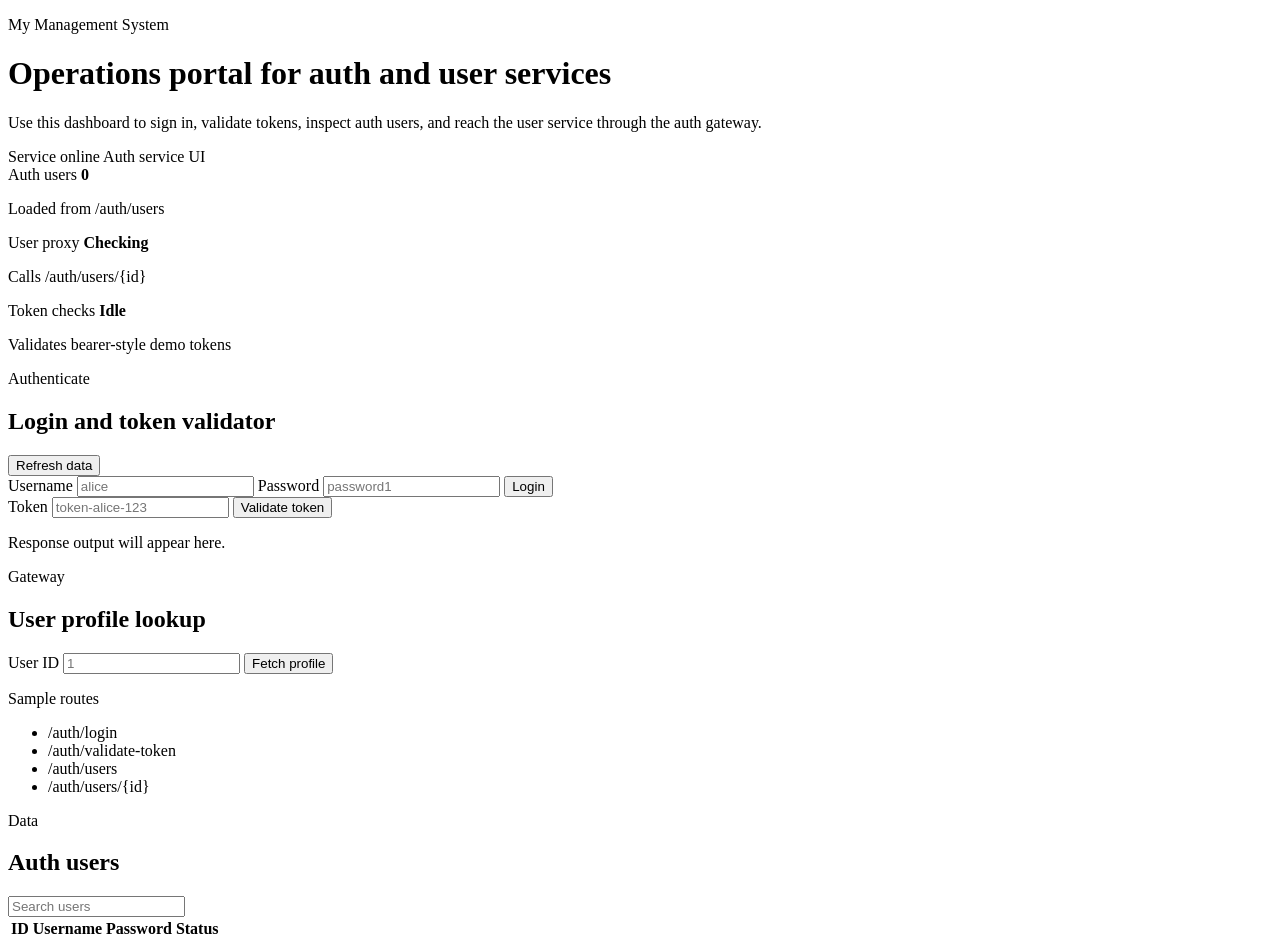
==== auth-service/src/main/resources/static/index.html @ 75fc6bb7 "Add auth service UI" ====
<!doctype html>
<html lang="en">
<head>
  <meta charset="UTF-8" />
  <meta name="viewport" content="width=device-width, initial-scale=1.0" />
  <title>Management Portal</title>
  <link rel="preconnect" href="https://fonts.googleapis.com" />
  <link rel="preconnect" href="https://fonts.gstatic.com" crossorigin />
  <link href="https://fonts.googleapis.com/css2?family=Manrope:wght@400;500;700;800&family=Space+Grotesk:wght@500;700&display=swap" rel="stylesheet" />
  <link rel="stylesheet" href="/styles.css" />
</head>
<body>
  <div class="bg-orb orb-a"></div>
  <div class="bg-orb orb-b"></div>
  <div class="grain"></div>

  <main class="app-shell">
    <header class="topbar card">
      <div>
        <p class="eyebrow">My Management System</p>
        <h1>Operations portal for auth and user services</h1>
        <p class="lede">
          Use this dashboard to sign in, validate tokens, inspect auth users, and reach the user service through the auth gateway.
        </p>
      </div>
      <div class="topbar-meta">
        <span class="pill pill-live" id="serviceState">Service online</span>
        <span class="pill">Auth service UI</span>
      </div>
    </header>

    <section class="stats-grid">
      <article class="card stat-card">
        <span class="stat-label">Auth users</span>
        <strong id="authUserCount" class="stat-value">0</strong>
        <p class="stat-note">Loaded from <span>/auth/users</span></p>
      </article>
      <article class="card stat-card">
        <span class="stat-label">User proxy</span>
        <strong id="proxyState" class="stat-value status-warn">Checking</strong>
        <p class="stat-note">Calls <span>/auth/users/{id}</span></p>
      </article>
      <article class="card stat-card">
        <span class="stat-label">Token checks</span>
        <strong id="tokenState" class="stat-value status-warn">Idle</strong>
        <p class="stat-note">Validates bearer-style demo tokens</p>
      </article>
    </section>

    <section class="workspace-grid">
      <section class="card panel panel-hero">
        <div class="panel-head">
          <div>
            <p class="section-kicker">Authenticate</p>
            <h2>Login and token validator</h2>
          </div>
          <button id="refreshBtn" class="btn btn-secondary" type="button">Refresh data</button>
        </div>

        <div class="auth-grid">
          <form id="loginForm" class="stack">
            <label>
              Username
              <input id="loginUsername" type="text" placeholder="alice" autocomplete="username" required />
            </label>
            <label>
              Password
              <input id="loginPassword" type="password" placeholder="password1" autocomplete="current-password" required />
            </label>
            <button class="btn btn-primary" type="submit">Login</button>
          </form>

          <form id="tokenForm" class="stack">
            <label>
              Token
              <input id="tokenInput" type="text" placeholder="token-alice-123" />
            </label>
            <button class="btn btn-secondary" type="submit">Validate token</button>
          </form>
        </div>

        <div class="response-box" id="responseBox">
          <p class="response-empty">Response output will appear here.</p>
        </div>
      </section>

      <aside class="card panel panel-side">
        <div class="panel-head compact">
          <div>
            <p class="section-kicker">Gateway</p>
            <h2>User profile lookup</h2>
          </div>
        </div>

        <form id="lookupForm" class="stack">
          <label>
            User ID
            <input id="lookupId" type="number" min="1" placeholder="1" />
          </label>
          <button class="btn btn-primary" type="submit">Fetch profile</button>
        </form>

        <div class="mini-card">
          <p class="mini-title">Sample routes</p>
          <ul class="route-list">
            <li>/auth/login</li>
            <li>/auth/validate-token</li>
            <li>/auth/users</li>
            <li>/auth/users/{id}</li>
          </ul>
        </div>
      </aside>
    </section>

    <section class="card panel">
      <div class="panel-head">
        <div>
          <p class="section-kicker">Data</p>
          <h2>Auth users</h2>
        </div>
        <input id="searchInput" class="search" type="search" placeholder="Search users" />
      </div>

      <div class="table-wrap">
        <table>
          <thead>
            <tr>
              <th>ID</th>
              <th>Username</th>
              <th>Password</th>
              <th>Status</th>
            </tr>
          </thead>
          <tbody id="usersTable"></tbody>
        </table>
      </div>
    </section>
  </main>

  <script src="/app.js"></script>
</body>
</html>
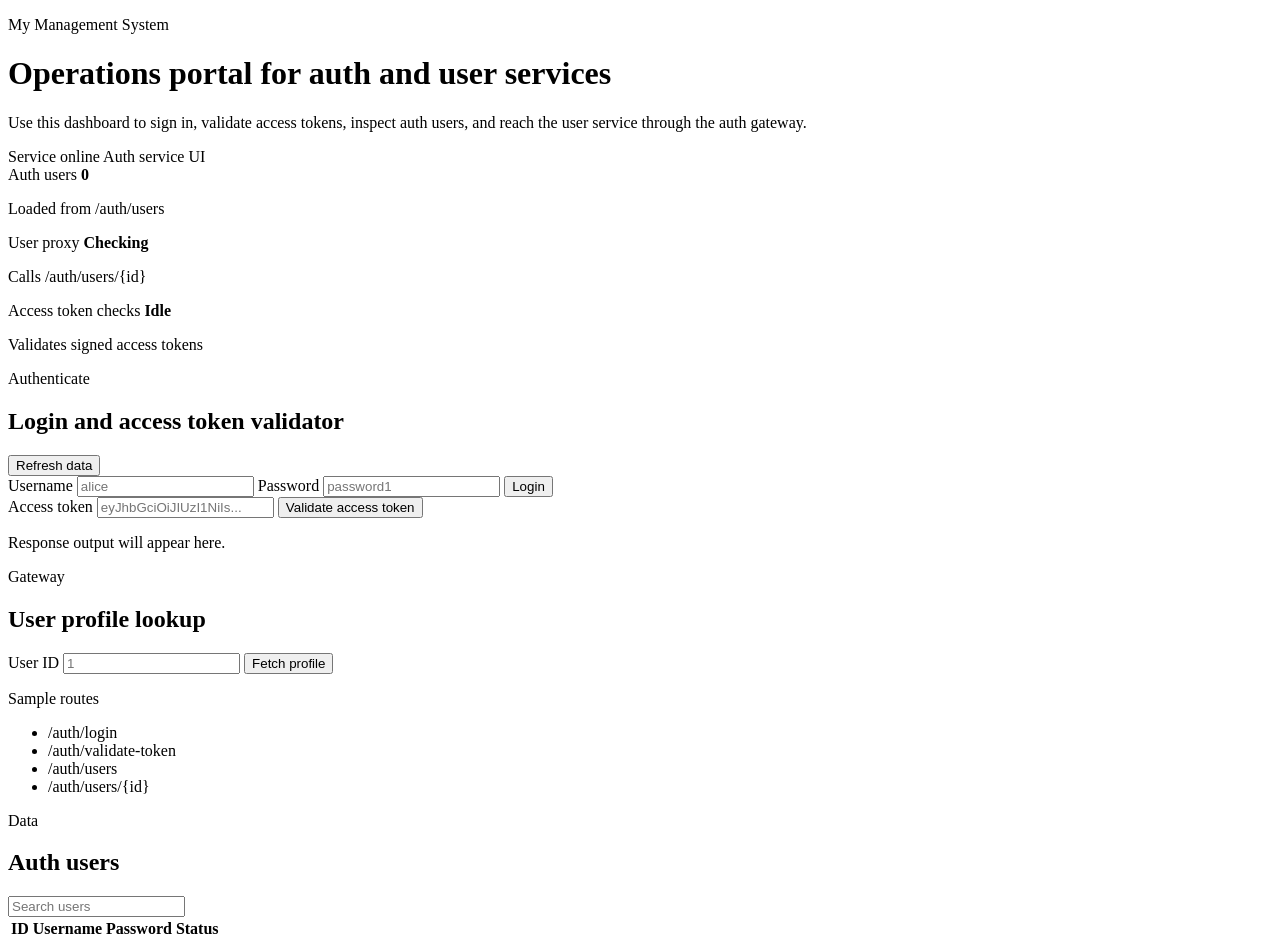
==== commit 5402dfea: "Use signed access tokens and external service URLs" ====
--- a/auth-service/src/main/resources/static/index.html
+++ b/auth-service/src/main/resources/static/index.html
@@ -20,7 +20,7 @@
         <p class="eyebrow">My Management System</p>
         <h1>Operations portal for auth and user services</h1>
         <p class="lede">
-          Use this dashboard to sign in, validate tokens, inspect auth users, and reach the user service through the auth gateway.
+          Use this dashboard to sign in, validate access tokens, inspect auth users, and reach the user service through the auth gateway.
         </p>
       </div>
       <div class="topbar-meta">
@@ -41,9 +41,9 @@
         <p class="stat-note">Calls <span>/auth/users/{id}</span></p>
       </article>
       <article class="card stat-card">
-        <span class="stat-label">Token checks</span>
+        <span class="stat-label">Access token checks</span>
         <strong id="tokenState" class="stat-value status-warn">Idle</strong>
-        <p class="stat-note">Validates bearer-style demo tokens</p>
+        <p class="stat-note">Validates signed access tokens</p>
       </article>
     </section>
 
@@ -52,7 +52,7 @@
         <div class="panel-head">
           <div>
             <p class="section-kicker">Authenticate</p>
-            <h2>Login and token validator</h2>
+            <h2>Login and access token validator</h2>
           </div>
           <button id="refreshBtn" class="btn btn-secondary" type="button">Refresh data</button>
         </div>
@@ -72,10 +72,10 @@
 
           <form id="tokenForm" class="stack">
             <label>
-              Token
-              <input id="tokenInput" type="text" placeholder="token-alice-123" />
+              Access token
+              <input id="tokenInput" type="text" placeholder="eyJhbGciOiJIUzI1NiIs..." />
             </label>
-            <button class="btn btn-secondary" type="submit">Validate token</button>
+            <button class="btn btn-secondary" type="submit">Validate access token</button>
           </form>
         </div>
 
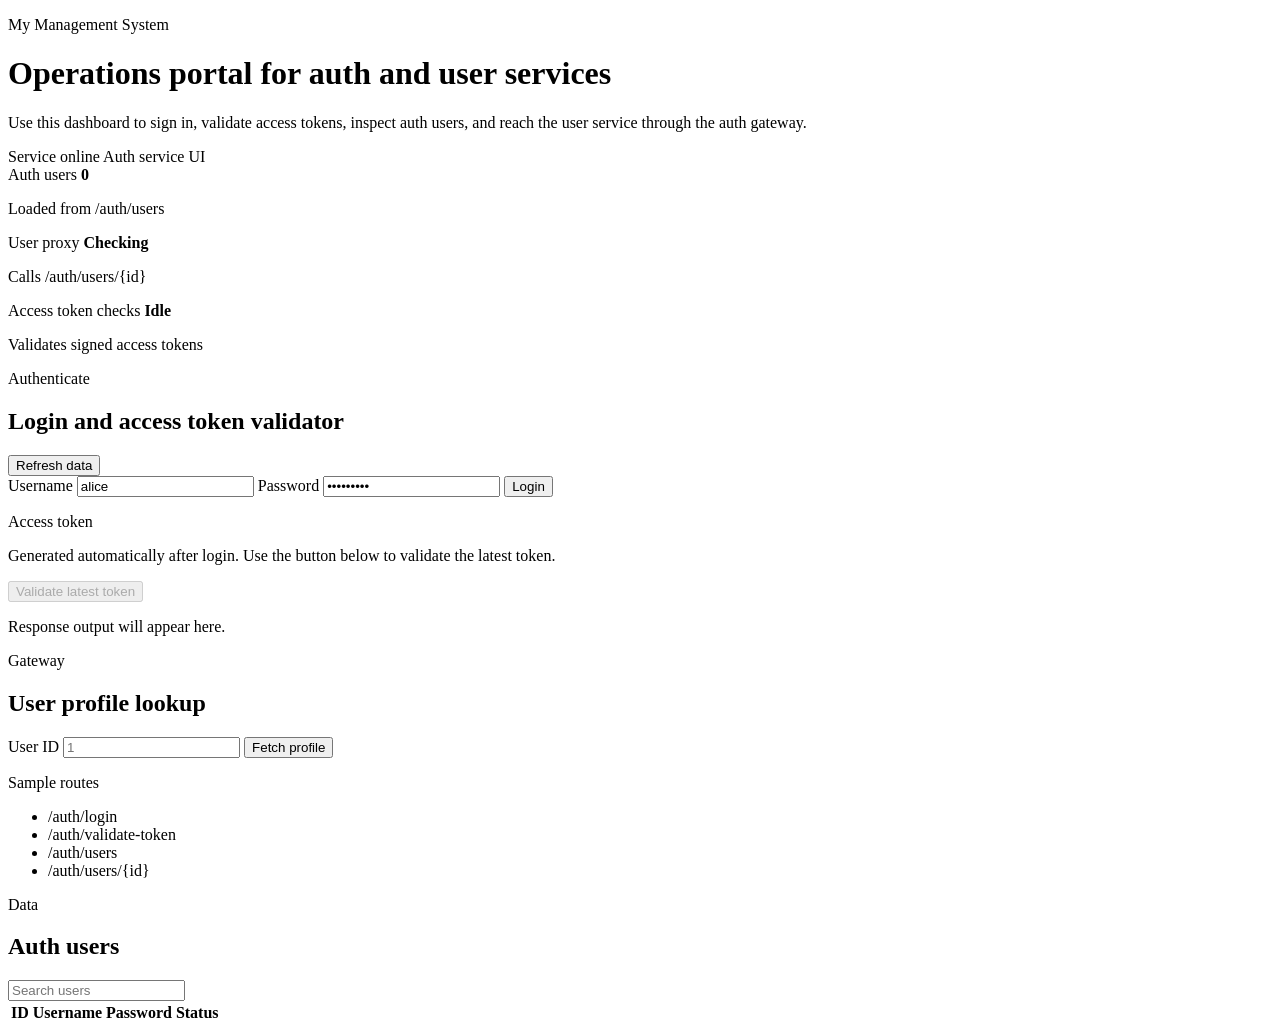
==== commit c073af5c: "fix: auto issue tokens and align profile seeds" ====
--- a/auth-service/src/main/resources/static/index.html
+++ b/auth-service/src/main/resources/static/index.html
@@ -61,22 +61,20 @@
           <form id="loginForm" class="stack">
             <label>
               Username
-              <input id="loginUsername" type="text" placeholder="alice" autocomplete="username" required />
+              <input id="loginUsername" type="text" placeholder="alice" value="alice" autocomplete="username" required />
             </label>
             <label>
               Password
-              <input id="loginPassword" type="password" placeholder="password1" autocomplete="current-password" required />
+              <input id="loginPassword" type="password" placeholder="password1" value="password1" autocomplete="current-password" required />
             </label>
             <button class="btn btn-primary" type="submit">Login</button>
           </form>
 
-          <form id="tokenForm" class="stack">
-            <label>
-              Access token
-              <input id="tokenInput" type="text" placeholder="eyJhbGciOiJIUzI1NiIs..." />
-            </label>
-            <button class="btn btn-secondary" type="submit">Validate access token</button>
-          </form>
+          <div class="stack">
+            <p class="mini-title">Access token</p>
+            <p class="stat-note">Generated automatically after login. Use the button below to validate the latest token.</p>
+            <button id="validateTokenBtn" class="btn btn-secondary" type="button" disabled>Validate latest token</button>
+          </div>
         </div>
 
         <div class="response-box" id="responseBox">
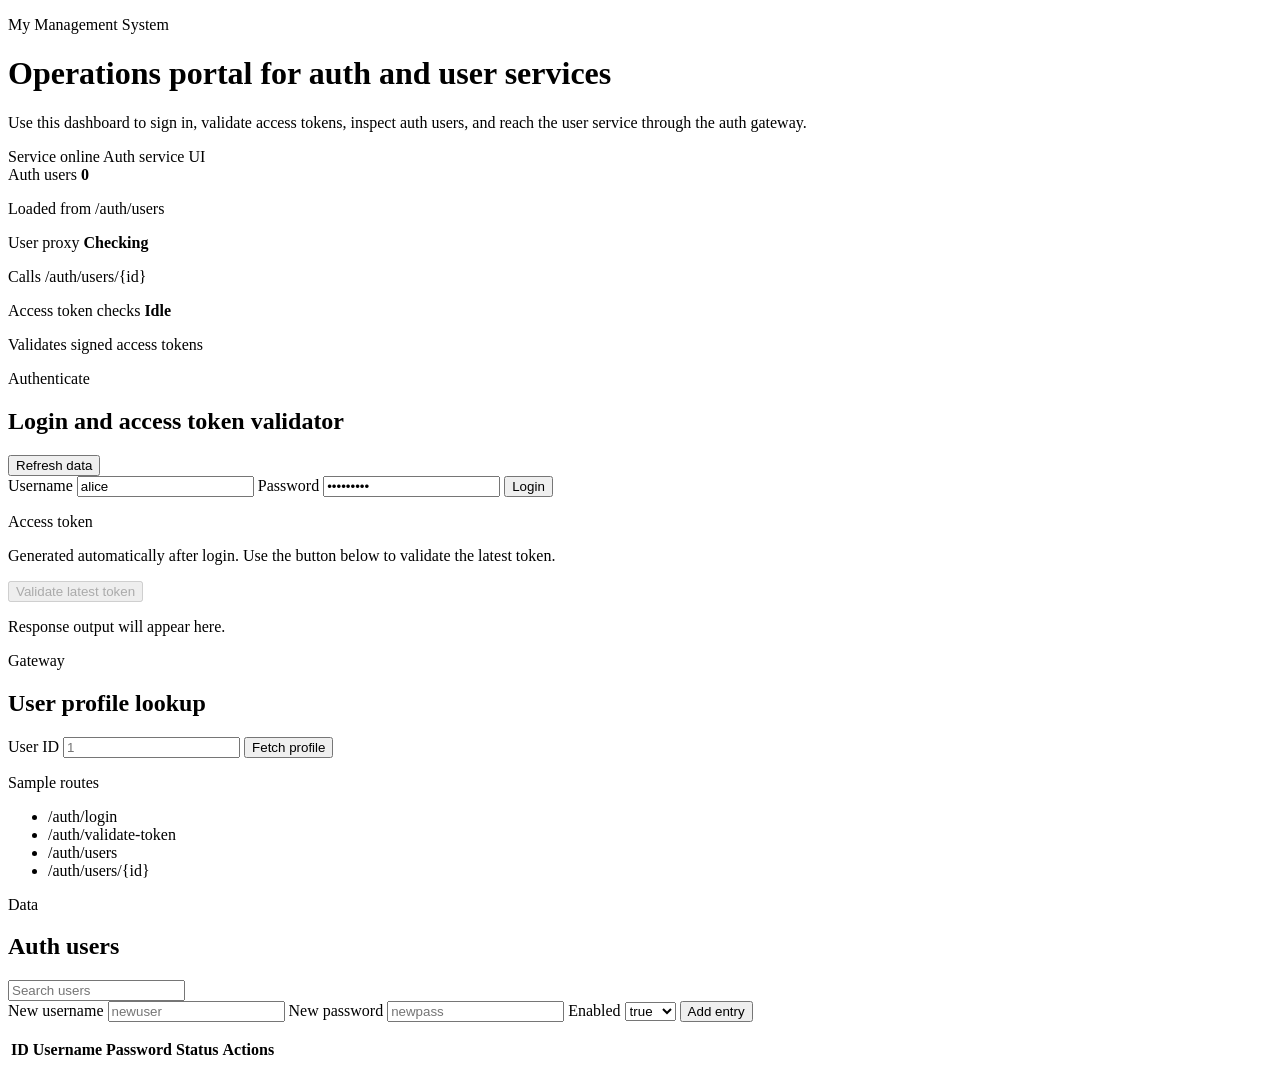
==== commit f395850d: "feat: add auth user create and delete controls" ====
--- a/auth-service/src/main/resources/static/index.html
+++ b/auth-service/src/main/resources/static/index.html
@@ -119,6 +119,25 @@
         <input id="searchInput" class="search" type="search" placeholder="Search users" />
       </div>
 
+      <form id="createUserForm" class="auth-grid" style="margin-bottom: 16px;">
+        <label>
+          New username
+          <input id="createUsername" type="text" placeholder="newuser" required />
+        </label>
+        <label>
+          New password
+          <input id="createPassword" type="text" placeholder="newpass" required />
+        </label>
+        <label>
+          Enabled
+          <select id="createEnabled">
+            <option value="true" selected>true</option>
+            <option value="false">false</option>
+          </select>
+        </label>
+        <button class="btn btn-primary" type="submit">Add entry</button>
+      </form>
+
       <div class="table-wrap">
         <table>
           <thead>
@@ -127,6 +146,7 @@
               <th>Username</th>
               <th>Password</th>
               <th>Status</th>
+              <th>Actions</th>
             </tr>
           </thead>
           <tbody id="usersTable"></tbody>
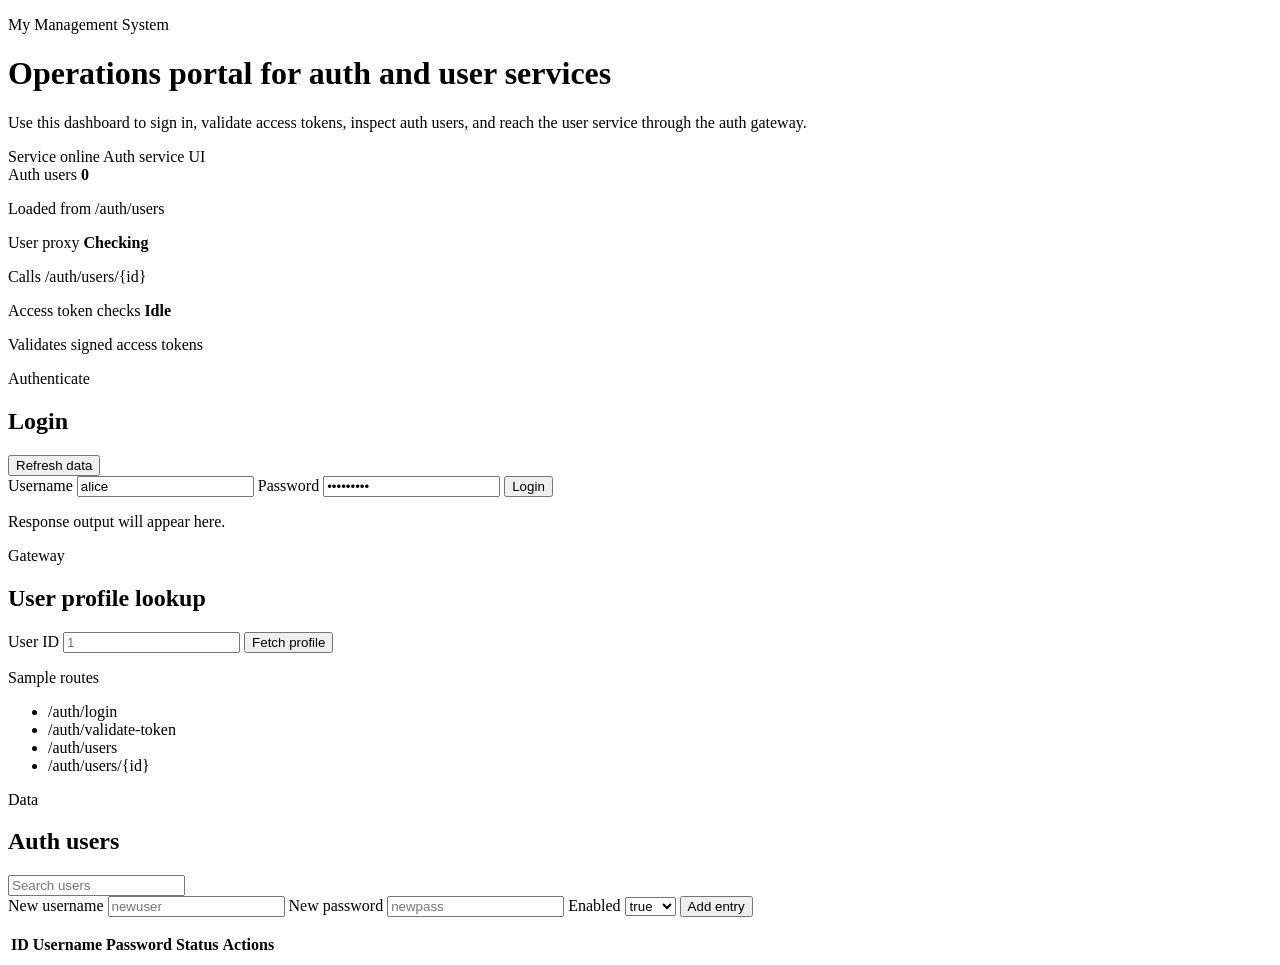
==== commit 41959b4a: "fix: align profile lookup with auth IDs and simplify login UI" ====
--- a/auth-service/src/main/resources/static/index.html
+++ b/auth-service/src/main/resources/static/index.html
@@ -52,30 +52,22 @@
         <div class="panel-head">
           <div>
             <p class="section-kicker">Authenticate</p>
-            <h2>Login and access token validator</h2>
+            <h2>Login</h2>
           </div>
           <button id="refreshBtn" class="btn btn-secondary" type="button">Refresh data</button>
         </div>
 
-        <div class="auth-grid">
-          <form id="loginForm" class="stack">
-            <label>
-              Username
-              <input id="loginUsername" type="text" placeholder="alice" value="alice" autocomplete="username" required />
-            </label>
-            <label>
-              Password
-              <input id="loginPassword" type="password" placeholder="password1" value="password1" autocomplete="current-password" required />
-            </label>
-            <button class="btn btn-primary" type="submit">Login</button>
-          </form>
-
-          <div class="stack">
-            <p class="mini-title">Access token</p>
-            <p class="stat-note">Generated automatically after login. Use the button below to validate the latest token.</p>
-            <button id="validateTokenBtn" class="btn btn-secondary" type="button" disabled>Validate latest token</button>
-          </div>
-        </div>
+        <form id="loginForm" class="stack">
+          <label>
+            Username
+            <input id="loginUsername" type="text" placeholder="alice" value="alice" autocomplete="username" required />
+          </label>
+          <label>
+            Password
+            <input id="loginPassword" type="password" placeholder="password1" value="password1" autocomplete="current-password" required />
+          </label>
+          <button class="btn btn-primary" type="submit">Login</button>
+        </form>
 
         <div class="response-box" id="responseBox">
           <p class="response-empty">Response output will appear here.</p>
